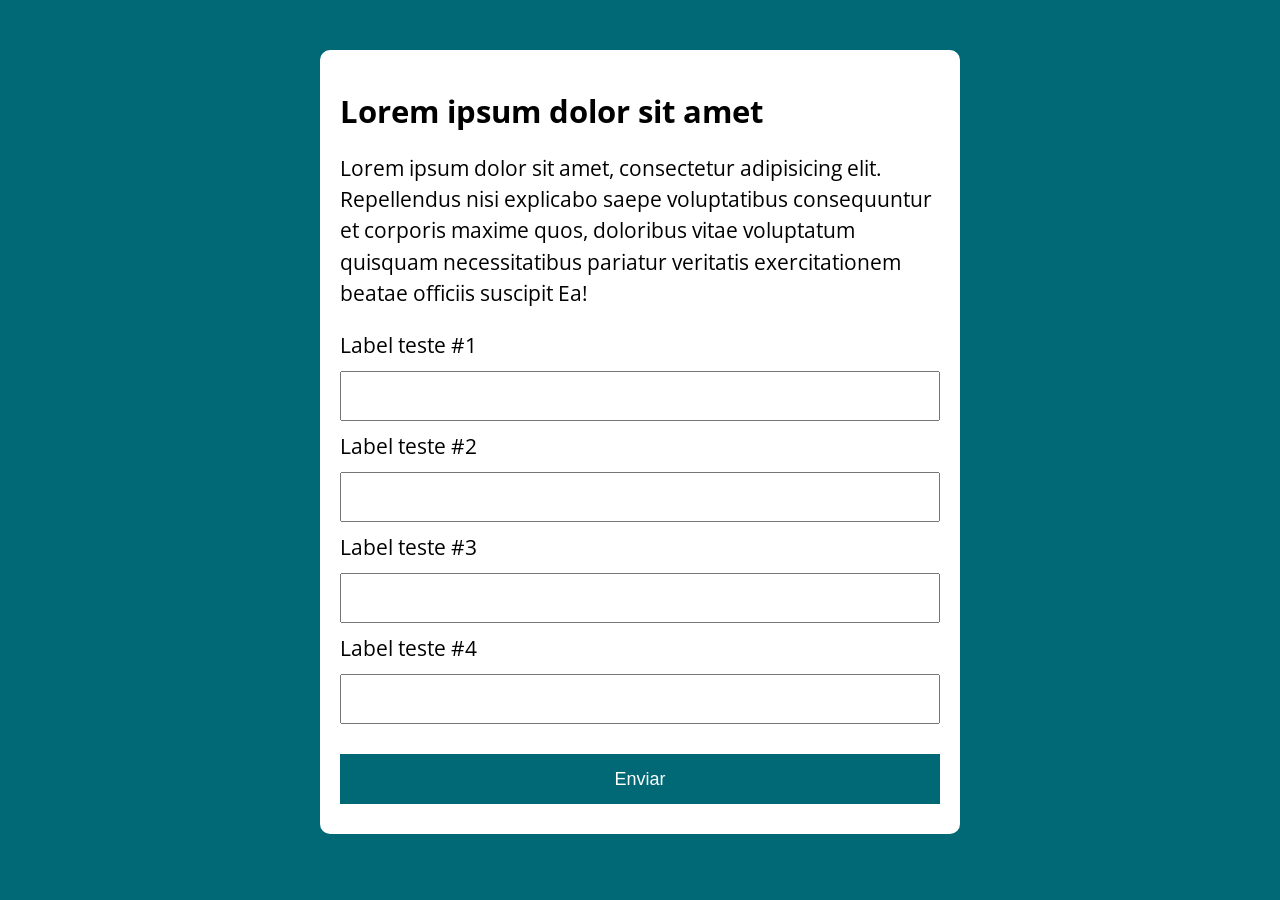
==== Modelo/index.html @ 3e84acbd "Primeiro comiit" ====
<!DOCTYPE html>
<html lang="pt-BR">

<head>
    <meta charset="UTF-8">
    <meta name="viewport" content="width=device-width, initial-scale=1.0">
    <title>Modelo</title>
    <link rel="stylesheet" href="./assets/css/style.css">
</head>

<body>
    <section class="container">
        <h1>Lorem ipsum dolor sit amet</h1>
        <p>
            Lorem ipsum dolor sit amet, consectetur adipisicing elit.
            Repellendus nisi explicabo saepe voluptatibus consequuntur et corporis
            maxime quos, doloribus vitae voluptatum quisquam necessitatibus
            pariatur veritatis exercitationem beatae officiis suscipit Ea!
        </p>

        <form action="">
            <label for="input - teste">Label teste #1</label>
            <input type="text" id="input - teste - 1">

            <label for="input - teste">Label teste #2</label>
            <input type="password" id="input - teste - 2">

            <label for="input - teste">Label teste #3</label>
            <input type="email" id="input - teste - 3">

            <label for="input - teste">Label teste #4</label>
            <input type="number" id="input - teste - 4">

            <button>Enviar</button>
    </section>


    <script src="./assets/js/main.js"></script>
</body>

</html>
---- Modelo/assets/css/style.css ----
@import url('https://fonts.googleapis.com/css2?family=Open+Sans:ital,wght@0,300..800;1,300..800&display=swap');

:root{
    --primary-color:rgb(1, 105, 117);
    --primary-color-dark: rgb(2, 29, 32);
}

* {
    box-sizing: border-box;
    outline: 0;
}

body {
    margin: 0;
    padding: 0;
    background: var(--primary-color);
    font-family: 'Open sans', sans-serif;
    font-size: 1.3em;
    line-height: 1.5em;
}

.container{
    max-width: 640px;
    margin: 50px auto;
    background: #fff;
    padding: 20px;
    border-radius: 10px;
    
}

form input, form label, form button { 
    display: block;
    width: 100%;
    margin-bottom: 10px;
}

form input { 
    font-size: 24px;
    height: 50px;
    padding: 0 20px;
}

form input:focus{
    outline: 1px solid var(--primary-color)
}
  
form button{
    border: none;
    background: var(--primary-color);
    color: #fff;
    font-size: 18px;
    font-weight: 500;
    height: 50px;
    cursor: pointer;
    margin-top: 30px;
}

form button:hover{
    background: var(--primary-color-dark);     
}

form button:active{
    background: red;
}
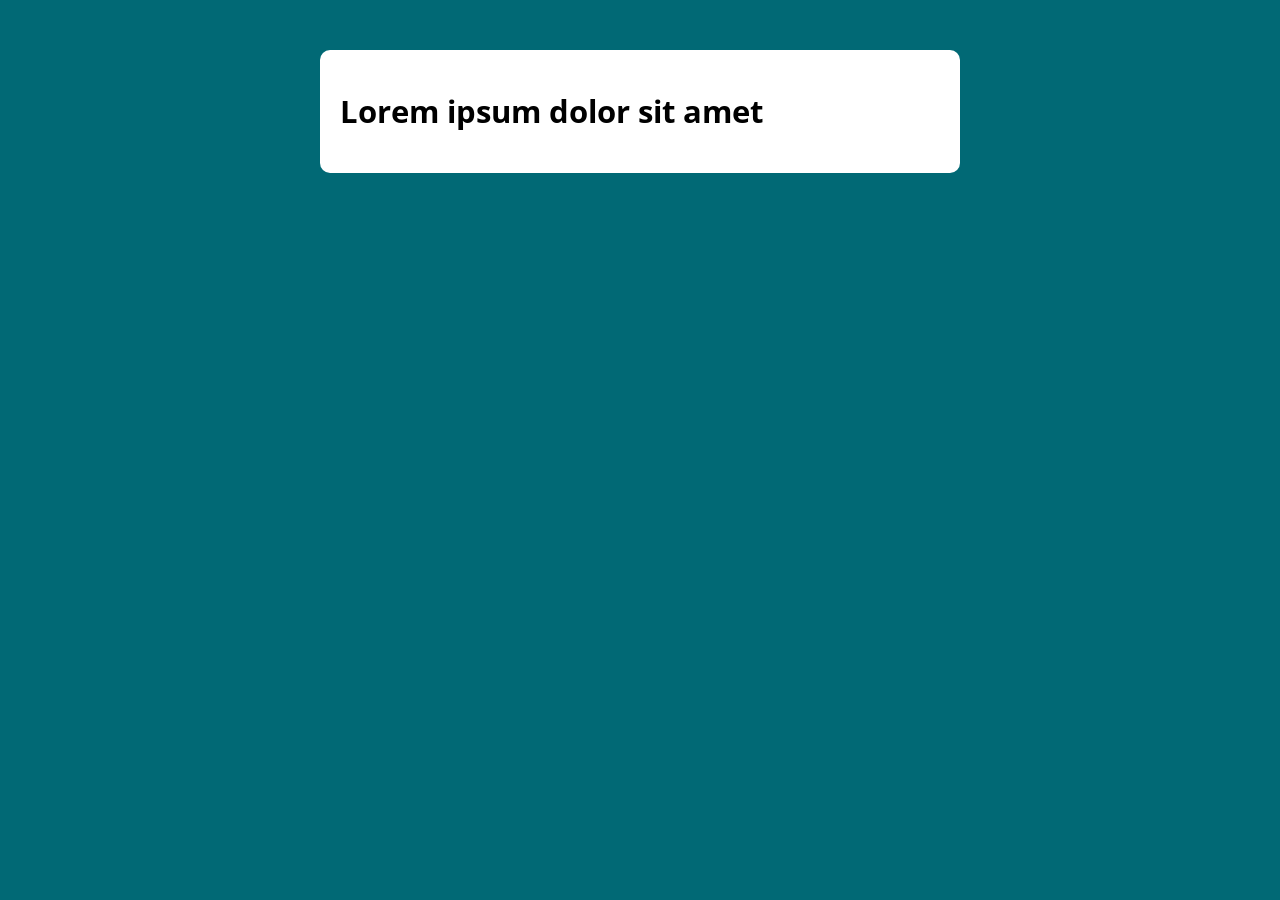
==== commit be25f53c: "novas aulas" ====
--- a/Modelo/index.html
+++ b/Modelo/index.html
@@ -11,27 +11,6 @@
 <body>
     <section class="container">
         <h1>Lorem ipsum dolor sit amet</h1>
-        <p>
-            Lorem ipsum dolor sit amet, consectetur adipisicing elit.
-            Repellendus nisi explicabo saepe voluptatibus consequuntur et corporis
-            maxime quos, doloribus vitae voluptatum quisquam necessitatibus
-            pariatur veritatis exercitationem beatae officiis suscipit Ea!
-        </p>
-
-        <form action="">
-            <label for="input - teste">Label teste #1</label>
-            <input type="text" id="input - teste - 1">
-
-            <label for="input - teste">Label teste #2</label>
-            <input type="password" id="input - teste - 2">
-
-            <label for="input - teste">Label teste #3</label>
-            <input type="email" id="input - teste - 3">
-
-            <label for="input - teste">Label teste #4</label>
-            <input type="number" id="input - teste - 4">
-
-            <button>Enviar</button>
     </section>
 
 
